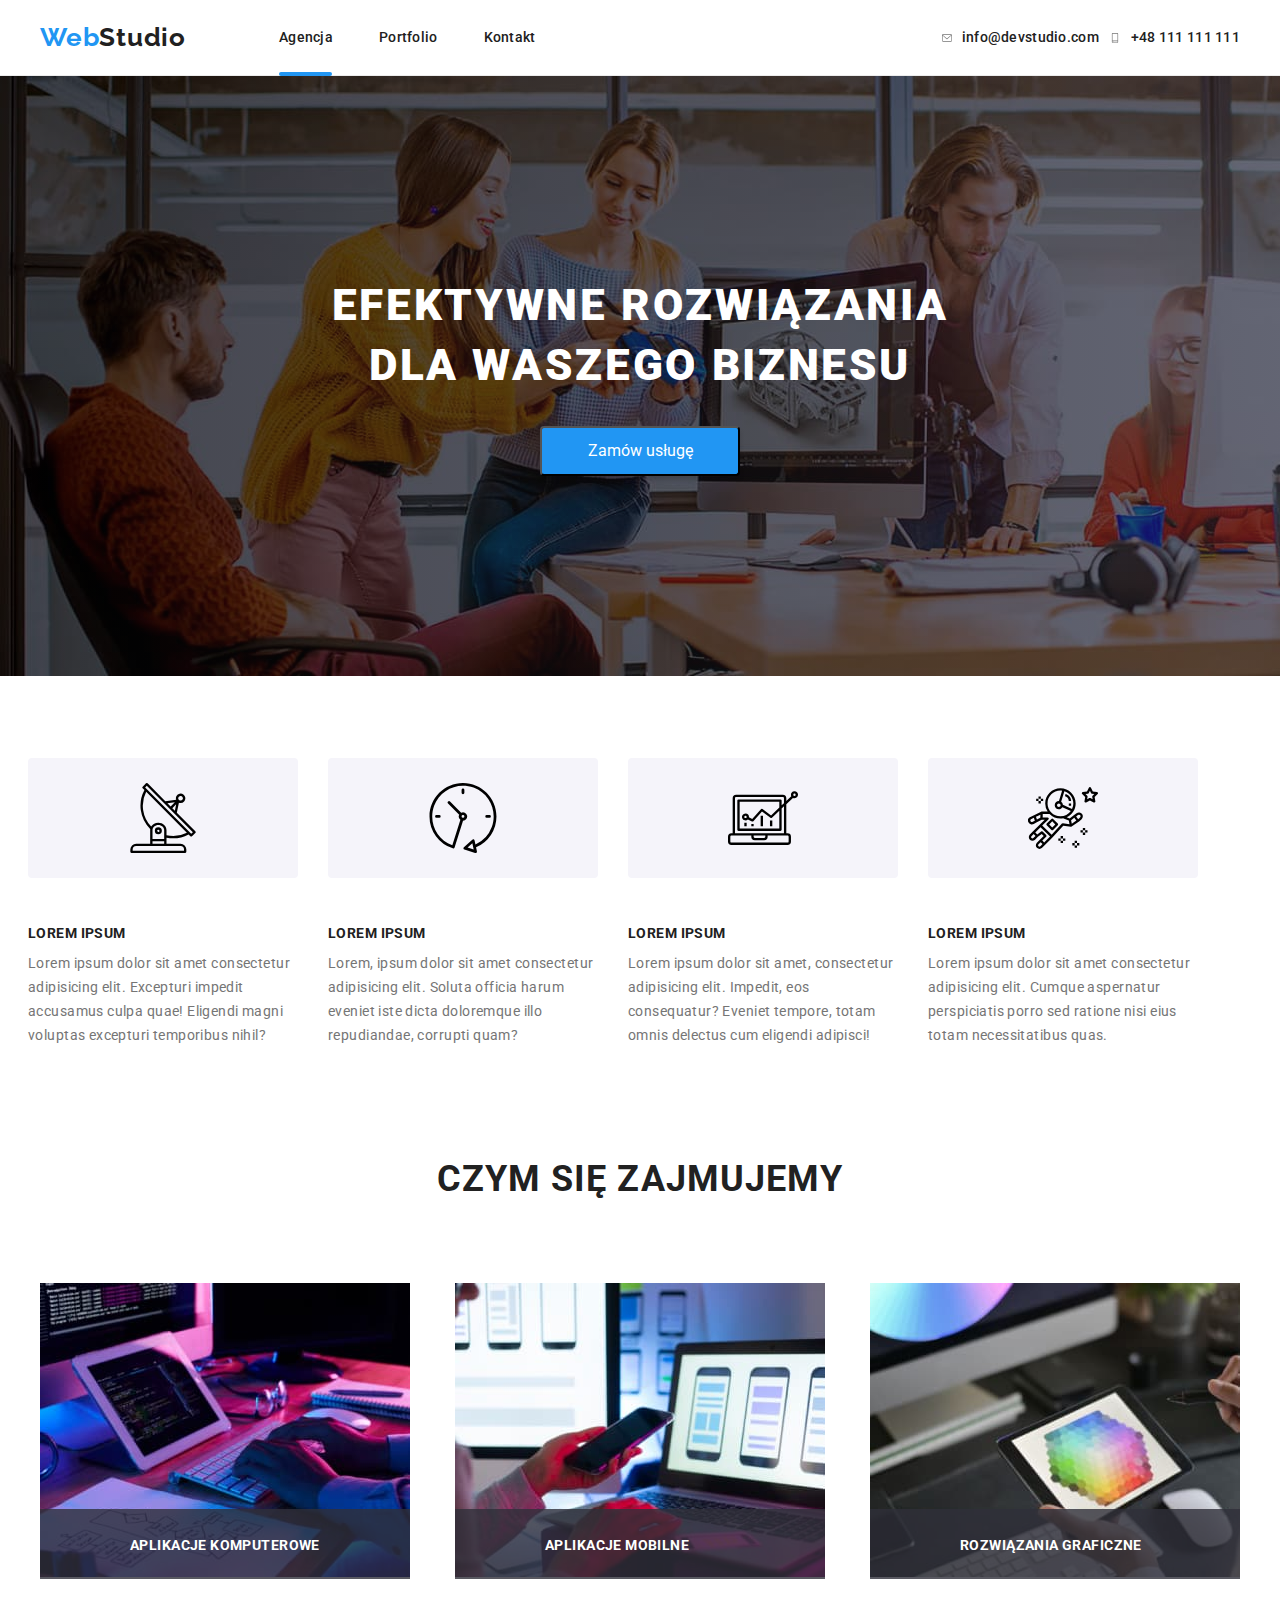
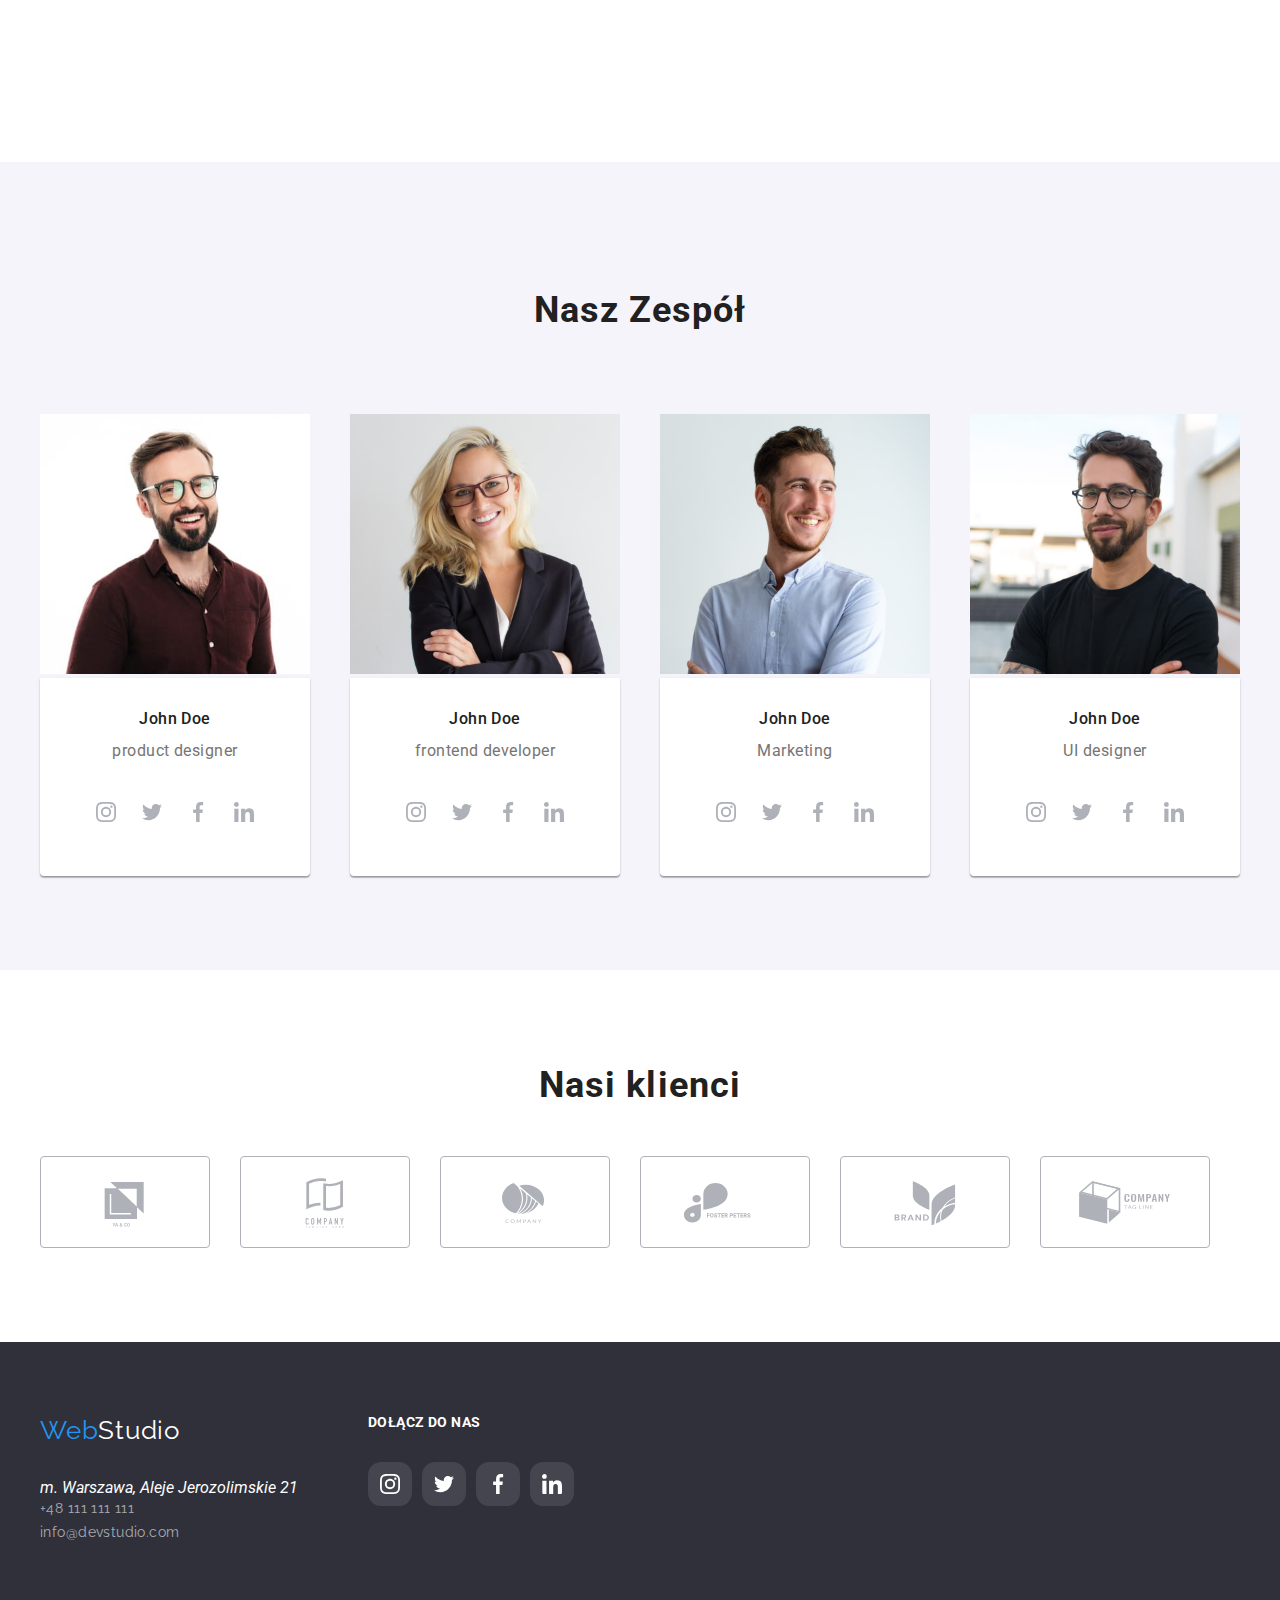
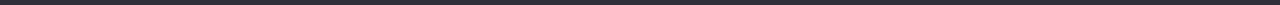
==== index.html @ 2cf3d759 "create repo hw 06" ====
<!DOCTYPE html>
<html lang="pl">
  <head>
    <meta charset="UTF-8" />
    <meta http-equiv="X-UA-Compatible" content="IE=edge" />
    <meta name="viewport" content="width=device-width, initial-scale=1.0" />
    <link
      rel="stylesheet"
      href="https://cdnjs.cloudflare.com/ajax/libs/modern-normalize/1.0.0/modern-normalize.min.css"
    />
    <link rel="stylesheet" href="css/styles.css" />
    <link rel="preconnect" href="https://fonts.googleapis.com" />
    <link rel="preconnect" href="https://fonts.gstatic.com" crossorigin />
    <link
      href="https://fonts.googleapis.com/css2?family=Raleway:wght@700&family=Roboto:wght@400;500;700;900&display=swap"
      rel="stylesheet"
    />
    <title>Studio</title>
  </head>
  <body>
    <header>
      <nav class="navigation">
        <div class="container navigation-box">
          <ul class="navigation-list-primary">
            <li class="logo">
              <a class="logo-header" href="#">
                <span class="logo-text-color-primary">Web</span>Studio</a
              >
            </li>
            <li class="agencja">
              <a href="index.html" class="link">Agencja</a>
              <div class="currentpage"></div>
            </li>
            <li class="portfolio">
              <a href="portfolio.html" class="link">Portfolio</a>
            </li>

            <li class="contact-header">
              <a href="#Kontakt" class="link">Kontakt</a>
            </li>
          </ul>
          <ul class="navigation-list-secondary">
            <li class="contact-phone">
              <svg width="12px" height="10px" class="logo-smartphone">
                <use href="images/icons.svg#icon-smartphone"></use>
              </svg>
              <a href="#" class="contact-phone">+48 111 111 111</a>
            </li>
            <li class="contact-mail">
              <svg width="10px" height="16px" class="logo-envelope">
                <use href="images/icons.svg#icon-envelope"></use>
              </svg>
              <a href="#" class="contact-mail">info@devstudio.com</a>
            </li>
          </ul>
        </div>
      </nav>
    </header>
    <main class="main">
      <div class="bg_color_top_main">
        <div class="container">
          <section class="title_main">
            <div class="section_main">
              <h1>
                <div class="title title_box">
                  EFEKTYWNE ROZWIĄZANIA DLA WASZEGO BIZNESU
                </div>
              </h1>
              <div class="button_box">
                <button type="button" class="button button_box" :hover :focus data-modal-open>
                  Zamów usługę
                </button>
              </div>
            </div>
          </section>
        </div>
      </div>
      <section class="section_content">
        <div class="container">
          <ul class="emulated-flex-gap">
            <li>
              <svg width="270px" height="120px" class="icons-atuty">
                <use href="images/icons.svg#icon-antenna-1"></use>
              </svg>
            </li>
            <li>
              <svg width="270px" height="120px" class="icons-atuty">
                <use href="images/icons.svg#icon-clock-1"></use>
              </svg>
            </li>
            <li>
              <svg width="270px" height="120px" class="icons-atuty">
                <use href="images/icons.svg#icon-diagram-1"></use>
              </svg>
            </li>
            <li>
              <svg width="270px" height="120px" class="icons-atuty">
                <use href="images/icons.svg#icon-astronaut-1"></use>
              </svg>
            </li>
          </ul>
          <ul class="content emulated-flex-gap">
            <li>
              <h2 class="title">Lorem Ipsum</h2>
              <p class="text">
                Lorem ipsum dolor sit amet consectetur adipisicing elit.
                Excepturi impedit accusamus culpa quae! Eligendi magni voluptas
                excepturi temporibus nihil?
              </p>
            </li>
            <li>
              <h2 class="title">Lorem Ipsum</h2>
              <p class="text">
                Lorem, ipsum dolor sit amet consectetur adipisicing elit. Soluta
                officia harum eveniet iste dicta doloremque illo repudiandae,
                corrupti quam?
              </p>
            </li>
            <li>
              <h2 class="title">Lorem Ipsum</h2>
              <p class="text">
                Lorem ipsum dolor sit amet, consectetur adipisicing elit.
                Impedit, eos consequatur? Eveniet tempore, totam omnis delectus
                cum eligendi adipisci!
              </p>
            </li>
            <li>
              <h2 class="title">Lorem Ipsum</h2>
              <p class="text">
                Lorem ipsum dolor sit amet consectetur adipisicing elit. Cumque
                aspernatur perspiciatis porro sed ratione nisi eius totam
                necessitatibus quas.
              </p>
            </li>
          </ul>
        </div>
      </section>
      <section class="our_job">
        <div class="container">
          <h2 class="title-main">CZYM SIĘ ZAJMUJEMY</h2>
          <ul class="our_jobs_list">
            <li>
              <img
                class="graph"
                src="images/obrazek1.jpg"
                width="370"
                height="294"
                alt="picture of a programist"
              />
              <div class="captiontag"></div>
              <p class="captiontag-title">aplikacje komputerowe</p>
            </li>
            <li>
              <img
                class="graph"
                src="images/obrazek2.jpg"
                width="370"
                height="294"
                alt="picture of a mobile tester"
              />
              <div class="captiontag"></div>
              <p class="captiontag-title">aplikacje mobilne</p>
            </li>
            <li>
              <img
                class="graph"
                src="images/obrazek3.jpg"
                width="370"
                height="294"
                alt="picture of a graphic designer"
              />
              <div class="captiontag"></div>
              <p class="captiontag-title">rozwiązania graficzne</p>
            </li>
          </ul>
        </div>
      </section>
      <section class="our_team bg_color_bottom_main">
        <div class="container">
          <h2 class="title-main">Nasz Zespół</h2>
          <ul class="cards">
            <li class="card">
              <figure>
                <img
                  src="images/osoba1.jpg"
                  width="270"
                  height="260"
                  alt="picture of a product designer"
                />
                <figcaption>
                  <p class="person">John Doe</p>
                  <p class="function">product designer</p>
                  <div class="icons_person">
                    <ul class="icons-list">
                      <li class="icons-item-list">
                        <svg width="44px" height="44px" class="icon-person">
                          <use href="images/icons.svg#icon-instagram-2"></use>
                        </svg>
                      </li>
                      <li>
                        <svg width="44px" height="44px" class="icon-person">
                          <use href="images/icons.svg#icon-twitter-1"></use>
                        </svg>
                      </li>
                      <li>
                        <svg width="44px" height="44px" class="icon-person">
                          <use href="images/icons.svg#icon-facebook-1"></use>
                        </svg>
                      </li>
                      <li>
                        <svg width="44px" height="44px" class="icon-person">
                          <use href="images/icons.svg#icon-linkedin-1"></use>
                        </svg>
                      </li>
                    </ul>
                  </div>
                </figcaption>
              </figure>
            </li>
            <li class="card">
              <figure>
                <img
                  src="images/osoba2.jpg"
                  width="270"
                  height="260"
                  alt="picture of a frontend developer"
                />
                <figcaption>
                  <p class="person">John Doe</p>
                  <p class="function">frontend developer</p>
                  <div class="icons_person">
                    <ul class="icons-list">
                      <li class="icons-item-list">
                        <svg width="44px" height="44px" class="icon-person">
                          <use href="images/icons.svg#icon-instagram-2"></use>
                        </svg>
                      </li>
                      <li>
                        <svg width="44px" height="44px" class="icon-person">
                          <use href="images/icons.svg#icon-twitter-1"></use>
                        </svg>
                      </li>
                      <li>
                        <svg width="44px" height="44px" class="icon-person">
                          <use href="images/icons.svg#icon-facebook-1"></use>
                        </svg>
                      </li>
                      <li>
                        <svg width="44px" height="44px" class="icon-person">
                          <use href="images/icons.svg#icon-linkedin-1"></use>
                        </svg>
                      </li>
                    </ul>
                  </div>
                </figcaption>
              </figure>
            </li>
            <li class="card">
              <figure>
                <img
                  src="images/osoba3.jpg"
                  width="270"
                  height="260"
                  alt="picture of a marketing"
                />
                <figcaption>
                  <p class="person">John Doe</p>
                  <p class="function">Marketing</p>
                  <div class="icons_person">
                    <ul class="icons-list">
                      <li class="icons-item-list">
                        <svg width="44px" height="44px" class="icon-person">
                          <use href="images/icons.svg#icon-instagram-2"></use>
                        </svg>
                      </li>
                      <li>
                        <svg width="44px" height="44px" class="icon-person">
                          <use href="images/icons.svg#icon-twitter-1"></use>
                        </svg>
                      </li>
                      <li>
                        <svg width="44px" height="44px" class="icon-person">
                          <use href="images/icons.svg#icon-facebook-1"></use>
                        </svg>
                      </li>
                      <li>
                        <svg width="44px" height="44px" class="icon-person">
                          <use href="images/icons.svg#icon-linkedin-1"></use>
                        </svg>
                      </li>
                    </ul>
                  </div>
                </figcaption>
              </figure>
            </li>
            <li class="card">
              <figure>
                <img
                  src="images/osoba4.jpg"
                  width="270"
                  height="260"
                  alt="picture of a UI designer"
                />
                <figcaption>
                  <p class="person">John Doe</p>
                  <p class="function">UI designer</p>
                  <div class="icons_person">
                    <ul class="icons-list">
                      <li class="icons-item-list">
                        <svg width="44px" height="44px" class="icon-person">
                          <use href="images/icons.svg#icon-instagram-2"></use>
                        </svg>
                      </li>
                      <li>
                        <svg width="44px" height="44px" class="icon-person">
                          <use href="images/icons.svg#icon-twitter-1"></use>
                        </svg>
                      </li>
                      <li>
                        <svg width="44px" height="44px" class="icon-person">
                          <use href="images/icons.svg#icon-facebook-1"></use>
                        </svg>
                      </li>
                      <li>
                        <svg width="44px" height="44px" class="icon-person">
                          <use href="images/icons.svg#icon-linkedin-1"></use>
                        </svg>
                      </li>
                    </ul>
                  </div>
                </figcaption>
              </figure>
            </li>
          </ul>
        </div>
      </section>
      <section>
        <div class="container">
          <h2 class="title-customers">Nasi klienci</h2>
<ul class="customers_list">
  <li class="customers_list_item"><svg width="170px" height="92px" class="icon-customer">
    <use href="images/icons.svg#icon-Logo"></use>
  </svg></li>
  <li class="customers_list_item"><svg width="170px" height="92px" class="icon-customer">
    <use href="images/icons.svg#icon-Logo-1"></use>
  </svg></li>
  <li class="customers_list_item"><svg width="170px" height="92px" class="icon-customer">
    <use href="images/icons.svg#icon-Logo-2"></use>
  </svg></li>
  <li class="customers_list_item"><svg width="170px" height="92px" class="icon-customer">
    <use href="images/icons.svg#icon-Logo-3"></use>
  </svg></li>
  <li class="customers_list_item"><svg width="170px" height="92px" class="icon-customer">
    <use href="images/icons.svg#icon-Logo-4"></use>
  </svg></li>
  <li class="customers_list_item"><svg width="170px" height="92px" class="icon-customer">
    <use href="images/icons.svg#icon-Logo-5"></use>
  </svg></li>
</ul>
      </section>
    </main>

    <footer class="footer">
      <div class="container">
        <ul class="foot_align">
          <li class="foot-left">
            <a href="WebStudio" class="link link_logo"
              ><span class="blue-color">Web</span
              ><span class="white-color">Studio</span></a
            >

            <address class="address">
              <ul>
                <li>
                  <p class="white-color">m. Warszawa, Aleje Jerozolimskie 21</p>
                </li>
                <li>
                  <a href="tel:+48111111111" class="link">+48 111 111 111</a>
                </li>
                <li>
                  <a href="mailto:info@devstudio.com" class="link"
                    >info@devstudio.com</a
                  >
                </li>
              </ul>
            </address>
          </li>
          <li class="foot-right">
            <p class="joinus">dołącz do nas</p>
            <ul class="joinus-list">
              <li class="joinus-item-list">
                <svg width="44px" height="44px" class="icon-joinus">
                  <use href="images/icons.svg#icon-instagram-2"></use>
                </svg>
              </li>
              <li>
                <svg width="44px" height="44px" class="icon-joinus">
                  <use href="images/icons.svg#icon-twitter-1"></use>
                </svg>
              </li>
              <li>
                <svg width="44px" height="44px" class="icon-joinus">
                  <use href="images/icons.svg#icon-facebook-1"></use>
                </svg>
              </li>
              <li>
                <svg width="44px" height="44px" class="icon-joinus">
                  <use href="images/icons.svg#icon-linkedin-1"></use>
                </svg>
              </li>
            </ul>
          </li>
        </ul>
      </div>
    </footer>
    <div class="backdrop is-hidden" data-modal><div class="modal">
      <button type="button" class="close-btn" data-modal-close>X</button>
    </div></div>
      <script src="./js/modal.js"></script>
  </body>
</html>
---- css/styles.css ----
:root {
  --main-color: #212121;
  --secondary-color: #2196f3;
  --third-color: #757575;
}

h1,
h2,
h3,
p,
ul,
li {
  margin: 0;
  padding: 0;
  border: 0;
  font-size: 100%;
  font: inherit;
  vertical-align: baseline;
  list-style-type: none;
}

body {
  font-family: "Roboto", sans-serif;
  background-color: #ffffff;
  color: var(--third-color, grey);
}

ul {
  list-style-type: none;
}

a {
  text-decoration: none;
}

.logo .logo-text-color-primary {
  color: var(--secondary-color, blue);
}
.logo a {
  color: black;
}

.navigation a {
  color: var(--main-color, black);
  font-weight: 500;
  font-size: 14px;
  line-height: 1.14;
  letter-spacing: 0.28px;
}

.navbar .contact {
  font-weight: 500;
  font-size: 14px;
  line-height: 1.143;
  letter-spacing: 0.02em;
}

.logo a {
  font-family: "Raleway";
  font-style: normal;
  font-weight: 700;
  font-size: 26px;
  line-height: 1;
  letter-spacing: 0.78px;
}

.button {
  cursor: pointer;
  width: 200px;
  height: 50px;
  border-radius: 4px;
  box-shadow: 0px 4px 4px 0px rgba(0, 0, 0, 0.15);
}

button:hover,
button:focus {
  color: var(--secondary-color, blue);
}

.navigation a:hover,
.navigation a:focus,
.navigation a:active {
  color: var(--secondary-color, blue);
}

.section_main .title {
  font-style: normal;
  font-weight: 900;
  font-size: 44px;
  line-height: 1.36;
  text-align: center;
  letter-spacing: 0.06em;
  text-transform: uppercase;
  color: #ffffff;
}
.content .text {
  font-size: 14px;
  line-height: 1.71;
  letter-spacing: 0.03em;
}

.content .title {
  font-style: normal;
  font-weight: 700;
  font-size: 14px;
  line-height: 1.14;
  letter-spacing: 0.03em;
  text-transform: uppercase;
  color: var(--main-color, black);
  padding-bottom: 10px;
}
.main .title-main {
  font-style: normal;
  font-weight: 700;
  font-size: 36px;
  line-height: 3;
  text-align: center;
  letter-spacing: 0.03em;
  color: var(--main-color, black);
}
.person {
  font-weight: 500;
  font-size: 16px;
  line-height: 1.357;
  text-align: center;
  letter-spacing: 0.03em;
  color: var(--main-color, black);
}
.function {
  line-height: 1.357;
  text-align: center;
  letter-spacing: 0.03em;
}
footer {
  background-color: #2f303a;
}
.footer .link {
  text-decoration: none;
  font-family: "Raleway";
  font-style: normal;
  font-size: 26px;
  line-height: 2.21;
  letter-spacing: 0.03em;
}
.address .white-color,
.footer .white-color {
  color: #ffffff;
}
.address .link {
  font-size: 14px;
  line-height: 1.71;
  letter-spacing: 0.03em;
  color: rgba(255, 255, 255, 0.6);
}
.address .link:hover,
.address .link:focus,
.address .link:active,
.address .white-color:hover,
.address .white-color:focus,
.address .white-color:active,
.footer .link .blue-color {
  color: var(--secondary-color, blue);
}
.portfolio-main .name {
  font-weight: 700;
  font-size: 18px;
  line-height: 2.57;
  letter-spacing: 0.06em;
  color: var(--main-color, black);
}

.portfolio-main .filter {
  font-weight: 400;
  font-size: 16px;
  line-height: 30px;
  letter-spacing: 0.03em;
}

*,
*::before,
*::after {
  padding: 0;
  margin: 0;
  box-sizing: border-box;
}

.container {
  width: 1200px;
  margin: 0 auto;
}

.navigation {
  display: flex;
  align-items: baseline;
  justify-content: space-between;
  border-bottom: 1px solid #ececec;
  padding-top: 24px;
  padding-bottom: 25px;
}

.navigation-list-primary {
  display: flex;
  align-items: center;
  justify-content: flex-start;
  background-color: #ffffff;
}

.navigation-list-secondary {
  display: flex;
  justify-content: flex-end;
  margin-left: auto;
  align-items: center;
}

.logo {
  background-color: #ffffff;
}

.agencja {
  padding-left: 93px;
}

.portfolio {
  padding-left: 46px;
}

.contact-header {
  padding-left: 46px;
}

header {
  background-color: #ffffff;
  margin: 0 auto;
}

.contact-phone {
  display: flex;
  order: 2;
  padding-left: 10px;
  align-items: center;
}

.contact-mail {
  display: flex;
  padding-left: 10px;
  order: 1;
  align-items: center;
}

.logo-envelope,
.logo-smartphone {
  display: inline-flex;
  fill: #757575;
  cursor: pointer;
}

.logo-envelope:hover,
.logo-smartphone:hover {
  fill: #2196f3;
}
.navigation-box {
  display: flex;
  align-items: baseline;
}

.bg_color_top_main {
  background-color: #2f303a;
  background-image: linear-gradient(
      to right,
      rgba(0, 0, 0, 0.5),
      rgba(47, 48, 58, 0.4)
    ),
    url(../images/backgroundimg.jpg);
  background-size: cover;
  background-repeat: no-repeat;
  max-width: 1600px;
  height: 600px;
  margin: 0 auto;
}

.title-box {
  display: flex;
  justify-content: center;
  max-width: 696px;
}

.section_main {
  display: flex;
  flex-wrap: wrap;
  flex-direction: column;
  padding-left: 252px;
  padding-top: 200px;
  padding-right: 252px;
}

.button_box button {
  display: flex;
  align-items: center;
  justify-content: center;
  width: 200px;
  height: 50px;
  background-color: #2196f3;
  color: #ffffff;
  margin-bottom: 200px;
  flex-shrink: 0;
  margin-top: 30px;
  margin-left: auto;
  margin-right: auto;
}

.content ul {
  display: flex;
  flex-wrap: wrap;
}

.content li {
  display: block;
  margin: 30px 0;
  width: 270px;
  height: 75px;
}

.emulated-flex-gap > * {
  margin-bottom: 30px;
}

.emulated-flex-gap {
  display: flex;
  flex-wrap: wrap;
  margin: -12px 0 0 -12px;
  width: 100%;
  gap: 30px;
}

li > .icons-atuty {
  display: flex;
  padding: 25px 100px;
  border-radius: 4px;
  background: #f5f4fa;
  margin-top: 94px;
}

.our_job {
  margin-top: 94px;
}

img {
  margin: 0;
  border: 0;
  border-bottom: 0px;
  border-top: 0px;
  border-style: none;
}

.our_jobs_list {
  display: flex;
  justify-content: space-between;
  align-items: center;
  padding-bottom: 94px;
  padding-top: 50px;
}

.person {
  margin: 0;
  padding-top: 30px;
  border-bottom: 0px;
  border-top: 0px;
  border-style: none;
}

.function {
  margin-top: 10px;
}

.cards {
  display: flex;
  justify-content: space-between;
  align-items: center;
  padding-bottom: 94px;
  padding-top: 50px;
}

.bg_color_bottom_main {
  background-color: #f5f4fa;
}

figcaption {
  border-top: 0px;
  border-radius: 0px 0px 4px 4px;
  box-shadow: 0px 2px 1px 0px rgba(0, 0, 0, 0.2),
    0px 1px 1px 0px rgba(0, 0, 0, 0.14), 0px 1px 3px 0px rgba(0, 0, 0, 0.12);
  background-color: #ffffff;
}

.our_team .title-main {
  padding-top: 94px;
}

.address {
  margin: 0;
  padding-top: 20px;
  padding-bottom: 60px;
  padding-right: 70px;
  list-style-type: none;
}

.link_logo {
  margin: 0px auto;
  padding-top: 60px;
}

.btn_menu {
  width: 100%;
  height: 100%;
  padding: 6px 22px;
  border-radius: 4px;
  background: #f5f4fa;
}
.btn_menu:focus,
.btn_menu:hover,
.btn_menu:active {
  color: #fff;
  text-align: center;
  border-radius: 4px;
  background: #2196f3;
  box-shadow: 0px 2px 2px 0px rgba(0, 0, 0, 0.12),
    0px 1px 2px 0px rgba(0, 0, 0, 0.08), 0px 3px 1px 0px rgba(0, 0, 0, 0.1);
}

.buttons-list {
  display: flex;
  flex-direction: row;
  justify-content: center;
  padding-top: 94px;
  text-align: center;
}

.buttons-list > li {
  padding-right: 8px;
}

.portfolio-cards {
  display: flex;
  flex-wrap: wrap;
  gap: 30px;
  padding: 0;
  list-style: none;
  padding-top: 50px;
  padding-bottom: 94px;
}

.portfolio-card {
  width: 370px;
  height: 404px;
  display: block;
  border: 1px solid #eee;
  overflow: hidden;
  position: relative;
  top: 0;
  left: 0;
}

.portfolio-card:hover,
.portfolio-card:focus {
  box-shadow: 1px 4px 6px 0px rgba(0, 0, 0, 0.16),
    0px 4px 4px 0px rgba(0, 0, 0, 0.06), 0px 1px 1px 0px rgba(0, 0, 0, 0.12);
}
.name {
  display: flex;
  padding-top: 20px;
  padding-left: 24px;
}

.filter {
  padding-top: 4px;
  padding-left: 24px;
  line-height: 30px;
}

.portfolio-caption {
  max-width: 370px;
  padding-bottom: 20px;
}

figure {
  margin-inline: 0px;
}

.icon-person {
  display: block;
  padding: 12px;
  fill: #afb1b8;
}

.icons_person {
  display: flex;
  flex-wrap: wrap;
  flex-direction: row;
  width: 100%;
  gap: 34px;
}
.icons-list {
  display: flex;
  align-items: baseline;
  width: 270px;
  justify-content: space-between;
  padding: 28px 44px 42px;
}

.icon-person:hover {
  border-radius: 30%;
  background: #2196f3;
  fill: #fff;
}

.joinus {
  display: block;
  color: #fff;
  font-size: 14px;
  font-family: Roboto;
  font-style: normal;
  font-weight: 700;
  line-height: normal;
  letter-spacing: 0.42px;
  text-transform: uppercase;
}

.foot_align {
  margin: 0;
  display: flex;
  flex-direction: row;
  padding-top: 60px;
}

.foot-right {
  margin: 0;
  padding-top: 12px;
}

.joinus-list {
  display: flex;
  align-items: baseline;
  width: 206px;
  justify-content: space-between;
  padding: 32px 0;
}

.icon-joinus {
  fill: #ffffff;
  background: rgba(255, 255, 255, 0.1);
  border-radius: 30%;
  padding: 12px;
}

.icon-joinus:hover {
  background: #2196f3;
}

.title-customers {
  color: #212121;
  text-align: center;
  font-size: 36px;
  font-family: Roboto;
  font-style: normal;
  font-weight: 700;
  line-height: normal;
  letter-spacing: 1.08px;
  padding-top: 94px;
  padding-bottom: 50px;
}

.icon-customer {
  display: flex;
  padding: 17.71px 32px 14.25px 32px;
  border-radius: 4px;
  border: 1px solid #afb1b8;
  fill: #afb1b8;
}

.icon-customer:hover {
  fill: #2196f3;
  border-radius: 4px;
  border: 1px solid #2196f3;
}

.customers_list {
  display: flex;
  align-items: center;
  justify-content: space-between;
  width: 1170px;
  padding-bottom: 94px;
}
.currentpage {
  position: relative;
  top: 0;
  left: 0;
}
.currentpage::after {
  content: "";
  position: absolute;
  left: 0;
  top: 26px;
  display: block;
  width: 53px;
  height: 4px;
  background-color: #2196f3;
  border-radius: 2px;
}
.captiontag {
  width: 100%;
  height: 70px;
  background: rgba(47, 48, 58, 0.8);
  display: flex;
  bottom: 73px;
  position: relative;
}

.captiontag-title {
  position: relative;
  width: 190px;
  height: 16px;
  font-family: "Roboto";
  font-style: normal;
  font-weight: 700;
  font-size: 14px;
  line-height: 16px;
  letter-spacing: 0.03em;
  color: #ffffff;
  top: -115px;
  left: 90px;
  text-transform: uppercase;
}

.cover {
  position: absolute;
  top: 0;
  left: 0;
  width: 100%;
  height: 294px;
  background: rgba(33, 150, 243, 0.9);

  transform: translatey(100%);
  transition: transform 250ms ease-in-out;
  transition-timing-function: cubic-bezier(0.4, 0, 0.2, 1);
  visibility: hidden;
}

.portfolio-card:hover .cover {
  transform: translatey(0);
  height: 294px;
  visibility: visible;
}

.cover-text {
  font-family: "Roboto";
  font-style: normal;
  font-weight: 400;
  font-size: 18px;
  line-height: 28px;
  padding: 24px 49px;
  letter-spacing: 0.03em;

  color: #ffffff;
}

.backdrop {
  position: fixed;
  left: 0;
  top: 0;
  width: 100%;
  height: 100%;
  background: rgba(0, 0, 0, 0.1);
}

.modal {
  position: absolute;
  top: 50%;
  left: 50%;
  transform: translate(-50%, -50%);
  width: 528px;
  min-height: 581px;
  background-color: #fff;
}

.close-btn {
  position: absolute;
  top: 8px;
  right: 8px;
  width: 30px;
  height: 30px;
  background-color: #fff;
  border: 1px solid rgba(0, 0, 0, 0.1);
  border-radius: 50%;
  cursor: pointer;
}

.is-hidden {
  opacity: 0;
  visibility: hidden;
  pointer-events: none;
}
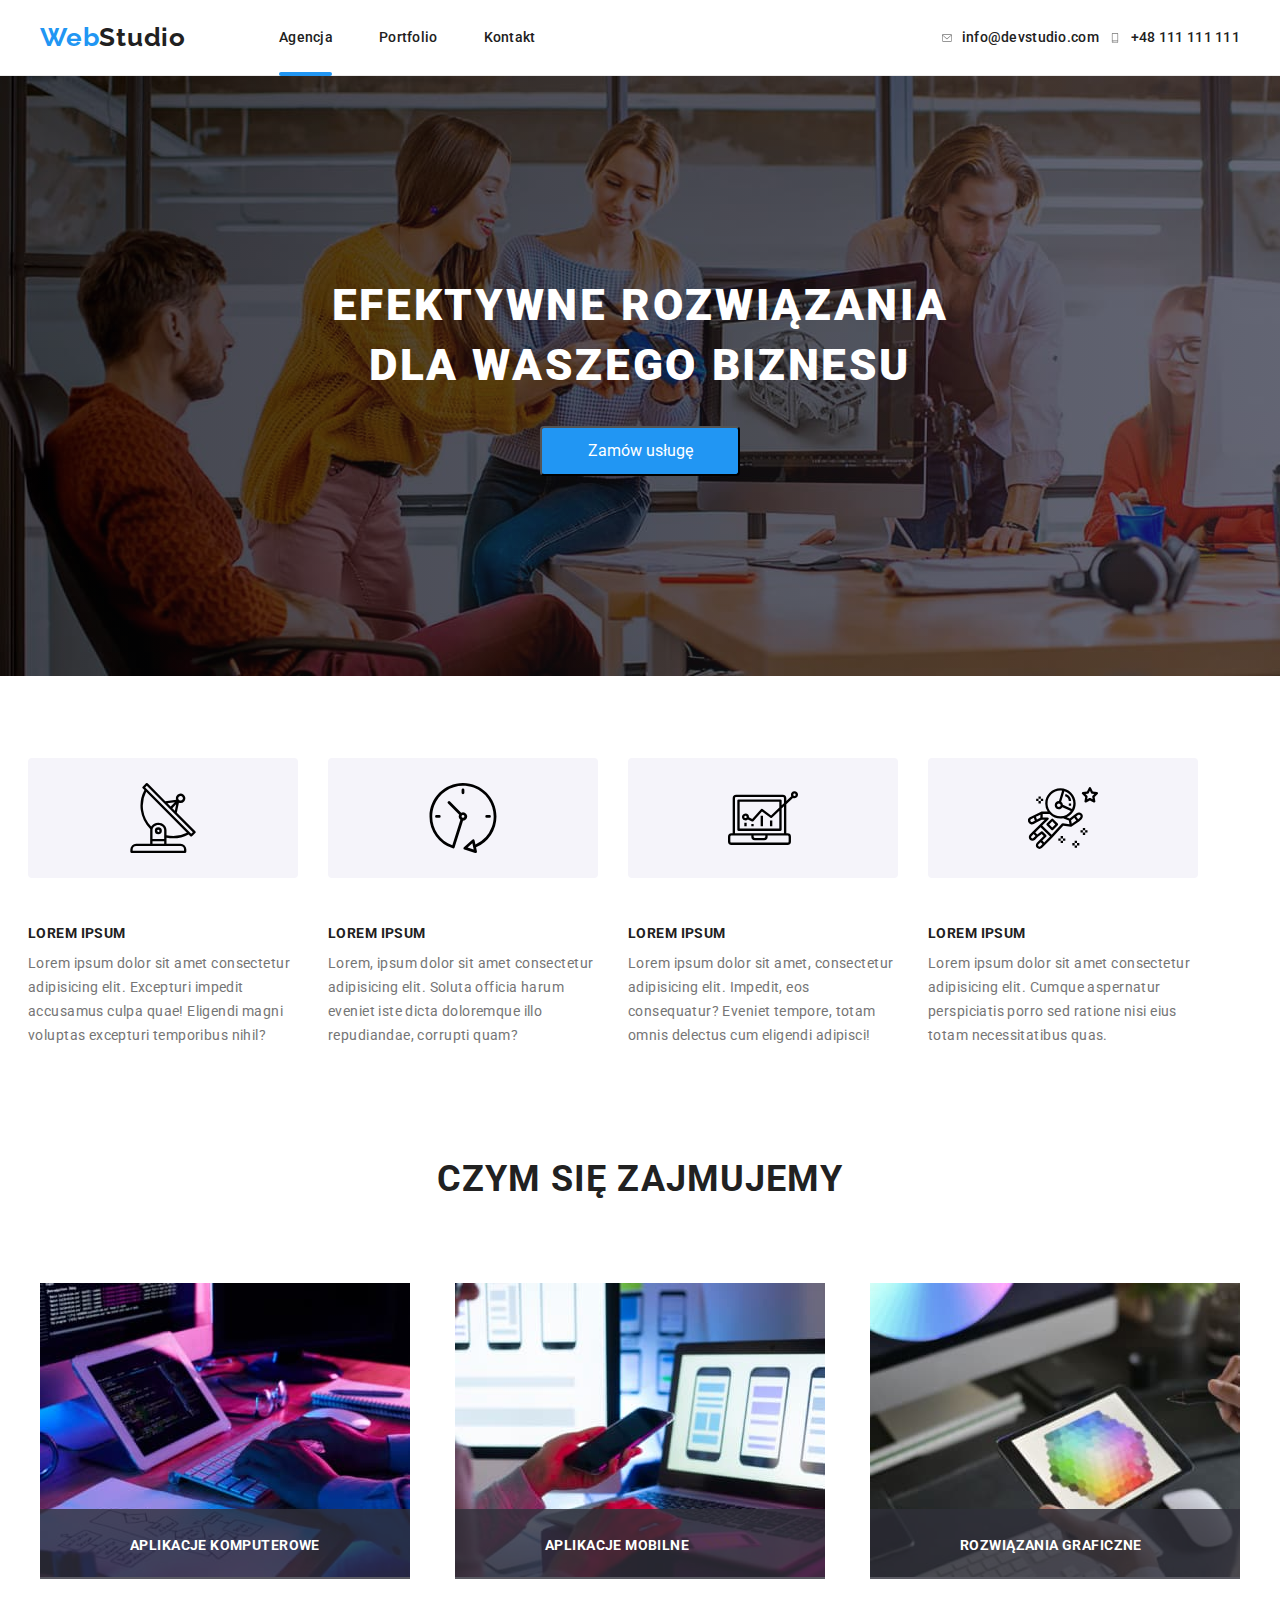
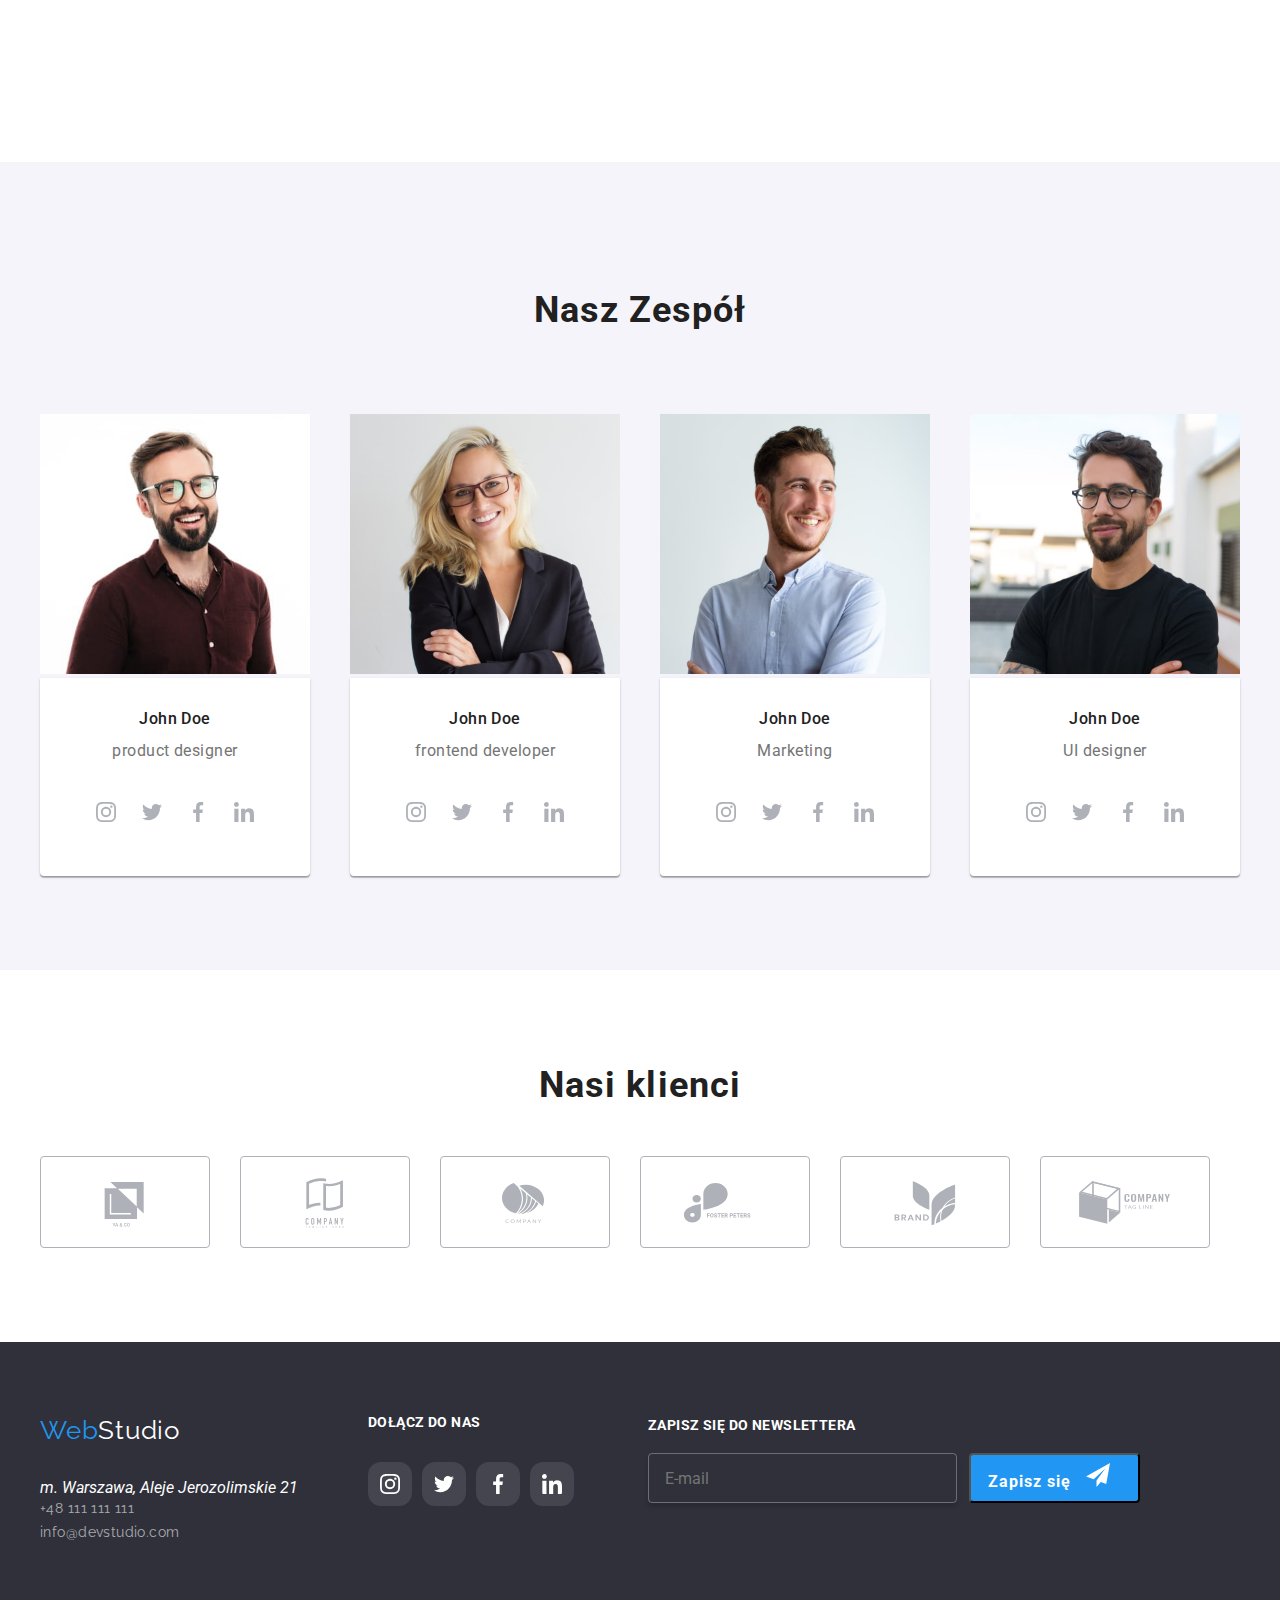
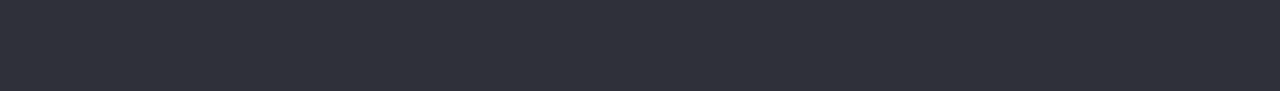
==== commit eeb89948: "modal form" ====
--- a/index.html
+++ b/index.html
@@ -410,11 +410,39 @@
               </li>
             </ul>
           </li>
-        </ul>
+          </ul>
+        <div class="newsletter"><p class="title-newsletter">zapisz się do newslettera</p>
+          <form name="signup_form" autocomplete="on" novalidate>
+            <label for="user_email"></label>
+            <input id="user-email" name="email" type="email" placeholder="E-mail" required />
+            <button type="submit" class="newsletter-btn">Zapisz się <svg width="24px" height="24px" class="newsletter-icon"><use href="images/icons.svg#icon-icon-send"></use></svg></button>
+            
+          </form>
+          
+          </div>
       </div>
     </footer>
     <div class="backdrop is-hidden" data-modal><div class="modal">
       <button type="button" class="close-btn" data-modal-close>X</button>
+      
+      <div class="modalform"><form name="form-modal">
+        <p class="title_form">Zostaw swoje dane w formularzu poniżej</p>
+        <label for="name">Imię</label>
+        <input id="name" name="user_name" type="text" required />
+        <svg width="18px" height="18px" class="icon-joinus">
+          <use href="images/icons.svg#icon-linkedin-1"></use>
+        </svg>
+        <label for="phone">Telefon</label>
+        <input id="phone" name="phone_no" type="tel" required />
+        <label for="email2">Email</label>
+        <input id="email2" name="user_email" type="email" required />
+        <label for="user_text">Komentarz</label>
+        <textarea name="user_text" rows="5" placeholder="Wprowadź tekst"></textarea>
+        <label for="checkbox"></label>
+        <input id="checkbox" name="checkbox" type="checkbox" required />
+        <button type="submit" class="sendmodal_btn">wyślij</button>
+
+      </form></div>
     </div></div>
       <script src="./js/modal.js"></script>
   </body>
--- a/css/styles.css
+++ b/css/styles.css
@@ -69,12 +69,12 @@
   width: 200px;
   height: 50px;
   border-radius: 4px;
-  box-shadow: 0px 4px 4px 0px rgba(0, 0, 0, 0.15);
 }
 
 button:hover,
 button:focus {
   color: var(--secondary-color, blue);
+  box-shadow: 0px 4px 4px 0px rgba(0, 0, 0, 0.15);
 }
 
 .navigation a:hover,
@@ -458,6 +458,7 @@
   position: relative;
   top: 0;
   left: 0;
+  cursor: pointer;
 }
 
 .portfolio-card:hover,
@@ -490,6 +491,7 @@
   display: block;
   padding: 12px;
   fill: #afb1b8;
+  cursor: pointer;
 }
 
 .icons_person {
@@ -550,10 +552,12 @@
   background: rgba(255, 255, 255, 0.1);
   border-radius: 30%;
   padding: 12px;
+  cursor: pointer;
 }
 
 .icon-joinus:hover {
   background: #2196f3;
+  cursor: pointer;
 }
 
 .title-customers {
@@ -575,6 +579,7 @@
   border-radius: 4px;
   border: 1px solid #afb1b8;
   fill: #afb1b8;
+  cursor: pointer;
 }
 
 .icon-customer:hover {
@@ -699,3 +704,134 @@
   visibility: hidden;
   pointer-events: none;
 }
+
+.newsletter {
+  width: 570px;
+  height: 86px;
+  display: flex;
+  position: relative;
+  padding-left: 78px;
+  bottom: 188px;
+  right: 0;
+  left: 530px;
+  flex-direction: column;
+}
+
+.newsletter > * {
+  display: flex;
+  align-items: center;
+}
+
+.title-newsletter {
+  position: relative;
+  padding-bottom: 20px;
+  text-transform: uppercase;
+  color: #fff;
+  font-size: 14px;
+  font-family: Roboto;
+  font-style: normal;
+  font-weight: 700;
+  line-height: normal;
+  letter-spacing: 0.42px;
+}
+
+.newsletter-btn {
+  width: 200px;
+  height: 50px;
+  border-radius: 4px;
+  color: #fff;
+  background: #2196f3;
+  margin-left: 12px;
+  align-items: center;
+
+  text-align: center;
+  font-size: 16px;
+  font-family: Roboto;
+  font-style: normal;
+  font-weight: 700;
+  line-height: 24px;
+  letter-spacing: 0.96px;
+}
+.newsletter-btn:hover,
+.newsletter-btn:focus,
+.newsletter-btn:active {
+  cursor: pointer;
+  color: #ffffff;
+  box-shadow: 0px 4px 4px 0px rgba(0, 0, 0, 0.15);
+}
+
+.newsletter input {
+  width: 358px;
+  height: 50px;
+  border-radius: 4px;
+  border: 1px solid rgba(255, 255, 255, 0.3);
+  background: rgba(33, 150, 243, 0);
+  box-shadow: 0px 4px 4px 0px rgba(0, 0, 0, 0.15);
+  padding-left: 16px;
+}
+
+.newsletter-icon {
+  display: inline-flex;
+  margin: auto 10px;
+}
+
+.modalform {
+  padding: 40px;
+  margin: 0 auto;
+}
+
+.modalform label {
+  display: block;
+  padding-top: 10px;
+  color: #757575;
+  font-size: 12px;
+  font-family: Roboto;
+  font-style: normal;
+  font-weight: 400;
+  line-height: normal;
+  letter-spacing: 0.12px;
+}
+
+.modalform input {
+  display: block;
+  margin-top: 4px;
+  width: 448px;
+  height: 40px;
+  border-radius: 4px;
+  border: 1px solid rgba(33, 33, 33, 0.2);
+  padding-left: 42px;
+}
+
+.modalform textarea {
+  height: 120px;
+  padding: 16px 12px;
+  border-radius: 4px;
+  border: 1px solid rgba(33, 33, 33, 0.2);
+}
+
+.modalform input:nth-child(11) {
+  height: 15px;
+  width: 16px;
+  padding-top: 4px;
+}
+
+.modalform .sendmodal_btn {
+  display: block;
+  width: 200px;
+  height: 50px;
+  border-radius: 4px;
+  margin: 0 auto;
+  color: #ffffff;
+  background: #2196f3;
+}
+
+.title_form {
+  color: #212121;
+  text-align: center;
+  font-size: 20px;
+  font-family: Roboto;
+  font-style: normal;
+  font-weight: 700;
+  line-height: normal;
+  letter-spacing: 0.6px;
+}
